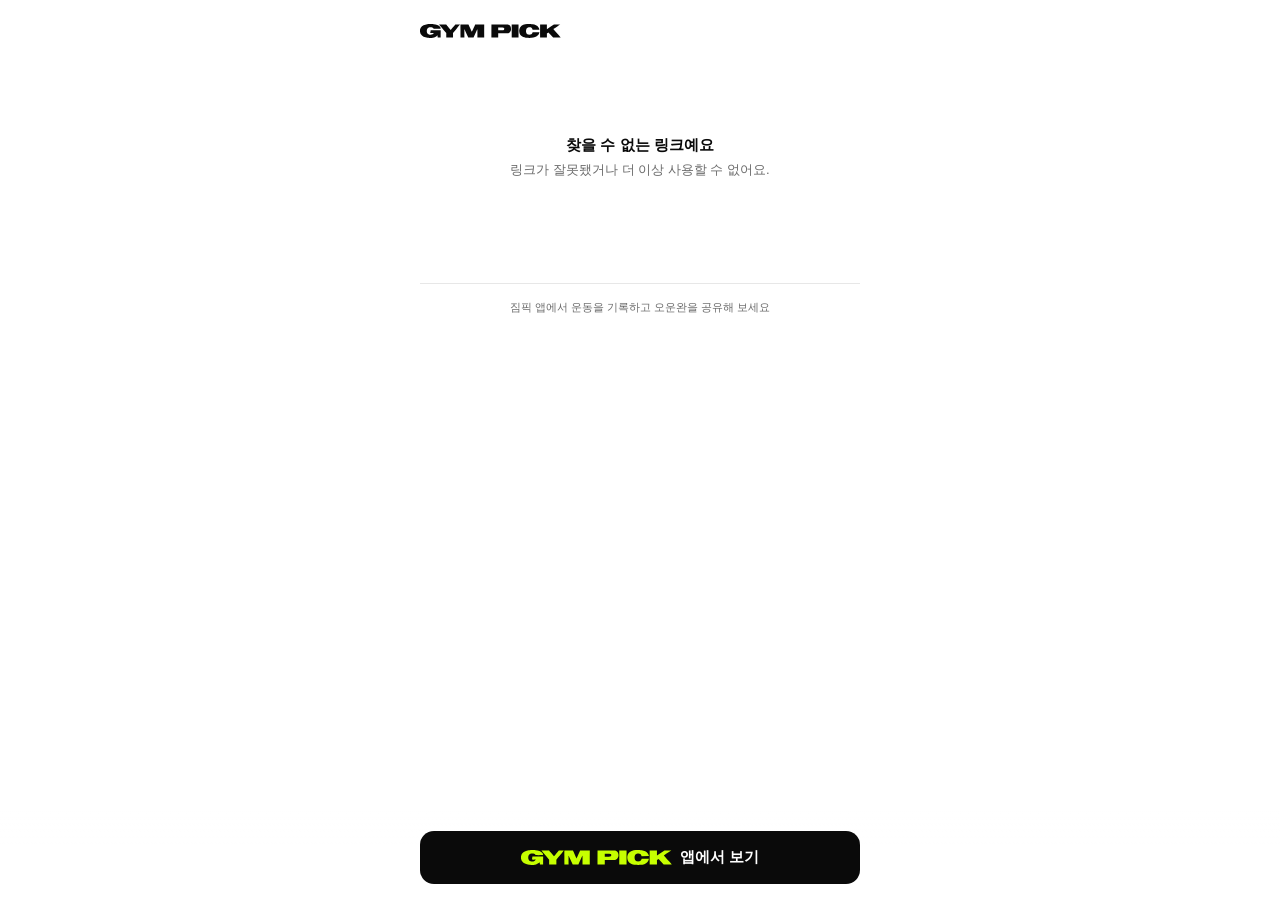
==== journal.html @ ba761a90 "웹: 유저 운동일지 공유 페이지 /u/{코드} 추가 Co-Authored-By: Claude Opus 5.5 <noreply@anthropic.com> Claude-Session:" ====
<!doctype html>
<html lang="ko">
  <head>
    <meta charset="UTF-8" />
    <meta name="viewport" content="width=device-width, initial-scale=1.0, viewport-fit=cover" />
    <title>짐픽 운동일지 | GymPick</title>
    <meta name="description" content="짐픽에서 운동일지와 오운완 기록을 확인해 보세요" />
    <meta property="og:title" content="짐픽 운동일지 | GymPick" />
    <meta property="og:description" content="짐픽에서 운동일지와 오운완 기록을 확인해 보세요" />
    <meta property="og:type" content="website" />
    <meta property="og:image" content="/og-image.png" />
    <link rel="stylesheet" href="/styles.css" />
    <link rel="stylesheet" href="/journal.css" />
  </head>
  <body>
    <div id="root">
      <div class="state">
        <p>불러오는 중...</p>
      </div>
    </div>
    <div id="store-cta-bar"></div>
    <script type="module" src="/journal.js"></script>
  </body>
</html>
---- styles.css ----
/* GymPick 웹 폴백 페이지 — 앱과 동일한 톤(미니멀, 흰 배경, 정보 중심, 모바일 기준)
   브랜드 컬러: #0A0A0A(블랙) + #C6FF00(라임그린) */

:root {
  --ink: #0a0a0a;
  --ink-sub: #6b6b6b;
  --line: #e7e7e7;
  --lime: #c6ff00;
  --bg: #ffffff;
}

* {
  box-sizing: border-box;
}

html,
body {
  margin: 0;
  padding: 0;
  background: var(--bg);
  color: var(--ink);
  font-family: 'Pretendard', -apple-system, BlinkMacSystemFont, 'Apple SD Gothic Neo',
    'Segoe UI', sans-serif;
  -webkit-font-smoothing: antialiased;
}

#root {
  max-width: 480px;
  margin: 0 auto;
  padding: 24px 20px 120px;
  min-height: 100vh;
}

/* ── 헤더 ───────────────────────────────────────────── */

.gym-header {
  padding-bottom: 20px;
  border-bottom: 1px solid var(--line);
  margin-bottom: 24px;
}

.wordmark-logo {
  display: block;
  height: 14px;
  width: auto;
  margin: 0 0 14px;
}

/* GYMPICK 로고 + 안내 문구를 한 줄에 배치 */
.brand-line {
  display: flex;
  align-items: center;
  gap: 6px;
  margin: 0 0 14px;
}

.brand-line .wordmark-logo {
  margin: 0;
}

.brand-line-text {
  font-size: 12px;
  font-weight: 500;
  color: var(--ink-sub);
  white-space: nowrap;
}

.gym-header h1 {
  font-size: 22px;
  font-weight: 700;
  margin: 0 0 4px;
  line-height: 1.3;
}

.gym-location {
  font-size: 13px;
  color: var(--ink-sub);
  margin: 0;
}

.gym-total-row {
  margin-top: 10px;
}

.gym-total {
  font-size: 13px;
  color: var(--ink);
  margin: 0 0 10px;
  font-weight: 600;
}

.gym-disclaimer {
  font-size: 11px;
  color: var(--ink-sub);
  margin: 10px 0 0;
}

.brand-logo-row {
  display: flex;
  flex-wrap: wrap;
  gap: 8px;
}

.brand-logo-chip {
  flex: none;
  width: 40px;
  height: 40px;
  border-radius: 10px;
  border: 1px solid var(--line);
  background: #fff;
  display: flex;
  align-items: center;
  justify-content: center;
  overflow: hidden;
  cursor: pointer;
  -webkit-tap-highlight-color: transparent;
}

.brand-logo-chip img {
  width: 100%;
  height: 100%;
  object-fit: contain;
  padding: 5px;
}

/* 하단 고정 앱스토어 연결 바 — 항상 화면 하단에 표시되어, 콘텐츠를 끝까지
   스크롤해도 그 아래로 더 스크롤되지 않고 버튼이 그 자리에 고정되어 보인다. */
#store-cta-bar {
  position: fixed;
  left: 0;
  right: 0;
  bottom: 0;
  z-index: 50;
  display: flex;
  justify-content: center;
  background: linear-gradient(to top, var(--bg) 60%, rgba(255, 255, 255, 0));
  padding: 20px 20px calc(16px + env(safe-area-inset-bottom));
}

.store-cta {
  display: flex;
  align-items: center;
  justify-content: center;
  gap: 8px;
  width: 100%;
  max-width: 440px;
  padding: 17px 20px;
  border-radius: 14px;
  background: var(--ink);
  color: var(--bg);
  font-size: 15px;
  font-weight: 700;
  text-align: center;
  text-decoration: none;
}

.store-cta-logo {
  display: block;
  height: 15px;
  width: auto;
}

/* ── 부위별 바로가기 버튼 ───────────────────────────────── */
/* 부위 섹션들 바로 위에 위치, 가로로 스크롤 가능한 한 줄의 알약형 버튼.
   탭하면 app.js에서 해당 부위 섹션(#muscle-section-*)으로 스무스 스크롤. */

.muscle-filter-row {
  display: flex;
  gap: 8px;
  overflow-x: auto;
  margin: 0 0 22px;
  padding-bottom: 2px;
  -webkit-overflow-scrolling: touch;
  scrollbar-width: none;
}

.muscle-filter-row::-webkit-scrollbar {
  display: none;
}

.muscle-filter-btn {
  flex: none;
  padding: 8px 14px;
  border-radius: 999px;
  border: 1px solid var(--line);
  background: #fff;
  color: var(--ink);
  font-size: 13px;
  font-weight: 700;
  letter-spacing: 0.02em;
  white-space: nowrap;
  cursor: pointer;
  -webkit-tap-highlight-color: transparent;
}

.muscle-filter-btn:active {
  background: #f0f0f0;
}

/* ── 부위 섹션 ──────────────────────────────────────── */

.muscle-section {
  margin-bottom: 28px;
}

.muscle-title {
  font-size: 13px;
  font-weight: 800;
  letter-spacing: 0.06em;
  color: var(--ink);
  display: flex;
  align-items: center;
  gap: 6px;
  margin: 0 0 12px;
}

.muscle-count {
  font-size: 12px;
  font-weight: 500;
  color: var(--ink-sub);
}

.machine-list {
  list-style: none;
  margin: 0;
  padding: 0;
  display: flex;
  flex-direction: column;
  gap: 10px;
}

.machine-card {
  display: flex;
  align-items: center;
  gap: 12px;
  padding: 10px;
  border: 1px solid var(--line);
  border-radius: 12px;
  cursor: pointer;
  -webkit-tap-highlight-color: transparent;
}

.machine-card:active {
  background: #fafafa;
}

.machine-card:focus-visible {
  outline: 2px solid var(--ink);
  outline-offset: 2px;
}

.machine-thumb {
  width: 52px;
  height: 52px;
  flex: none;
  border-radius: 8px;
  background: #f4f4f4;
  overflow: hidden;
  display: flex;
  align-items: center;
  justify-content: center;
}

.machine-thumb img {
  width: 100%;
  height: 100%;
  object-fit: contain;
}

.machine-thumb--empty {
  background: #f4f4f4;
}

.machine-info {
  min-width: 0;
  flex: 1;
}

.machine-name {
  font-size: 14px;
  font-weight: 600;
  margin: 0 0 2px;
  white-space: nowrap;
  overflow: hidden;
  text-overflow: ellipsis;
}

.machine-brand-row {
  display: flex;
  align-items: center;
  gap: 4px;
  margin: 0 0 6px;
}

.machine-brand-logo {
  width: 14px;
  height: 14px;
  object-fit: contain;
  flex: none;
}

.machine-brand {
  font-size: 12px;
  color: var(--ink-sub);
  margin: 0;
}

.machine-brand-row--clickable {
  cursor: pointer;
  -webkit-tap-highlight-color: transparent;
  margin: 0 -4px 6px;
  padding: 2px 4px;
  border-radius: 6px;
  width: fit-content;
}

.machine-brand-row--clickable:active {
  background: #f0f0f0;
}

.badge-row {
  display: flex;
  flex-wrap: wrap;
  gap: 4px;
}

.badge {
  font-size: 10px;
  font-weight: 700;
  letter-spacing: 0.02em;
  background: var(--lime);
  color: var(--ink);
  padding: 2px 6px;
  border-radius: 999px;
}

/* ── 상태 화면 (로딩/에러/빈 상태) ─────────────────────── */

.state {
  padding: 80px 12px;
  text-align: center;
  color: var(--ink-sub);
}

.state-title {
  font-size: 15px;
  font-weight: 700;
  color: var(--ink);
  margin: 0 0 6px;
}

.state-sub {
  font-size: 13px;
  margin: 0;
}

.spinner {
  width: 22px;
  height: 22px;
  margin: 0 auto 14px;
  border-radius: 50%;
  border: 3px solid var(--line);
  border-top-color: var(--ink);
  animation: spin 0.8s linear infinite;
}

@keyframes spin {
  to {
    transform: rotate(360deg);
  }
}

/* ── 푸터 ───────────────────────────────────────────── */

.page-footer {
  margin-top: 12px;
  padding-top: 16px;
  border-top: 1px solid var(--line);
  text-align: center;
}

.page-footer p {
  font-size: 11px;
  color: var(--ink-sub);
  margin: 0;
}

/* ── 머신 상세보기 유도 모달 (바텀시트) ─────────────────── */

.app-modal-overlay {
  position: fixed;
  inset: 0;
  z-index: 100;
  display: flex;
  align-items: flex-end;
  background: rgba(10, 10, 10, 0.5);
  opacity: 0;
  transition: opacity 0.2s ease;
}

.app-modal-overlay[hidden] {
  display: none;
}

.app-modal-overlay--open {
  opacity: 1;
}

.app-modal-sheet {
  position: relative;
  width: 100%;
  max-width: 480px;
  margin: 0 auto;
  background: var(--bg);
  border-radius: 20px 20px 0 0;
  padding: 34px 24px calc(28px + env(safe-area-inset-bottom));
  text-align: center;
  transform: translateY(100%);
  transition: transform 0.25s ease;
}

.app-modal-overlay--open .app-modal-sheet {
  transform: translateY(0);
}

.app-modal-close {
  position: absolute;
  top: 10px;
  right: 10px;
  width: 34px;
  height: 34px;
  border: none;
  background: transparent;
  font-size: 22px;
  line-height: 1;
  color: var(--ink-sub);
  cursor: pointer;
}

.app-modal-machine-row {
  display: flex;
  align-items: center;
  gap: 14px;
  text-align: left;
  margin: 0 0 22px;
}

.app-modal-machine-thumb {
  width: 64px;
  height: 64px;
  flex: none;
  border-radius: 12px;
  background: #f4f4f4;
  overflow: hidden;
  display: flex;
  align-items: center;
  justify-content: center;
}

.app-modal-machine-thumb img {
  width: 100%;
  height: 100%;
  object-fit: contain;
}

.app-modal-machine-thumb--empty {
  background: #f4f4f4;
}

.app-modal-machine-info {
  flex: 1;
  min-width: 0;
}

.app-modal-machine {
  font-size: 16px;
  font-weight: 700;
  margin: 0 0 6px;
}

.app-modal-machine-brand-row {
  display: flex;
  align-items: center;
  gap: 7px;
}

.app-modal-machine-brand-logo {
  width: 24px;
  height: 24px;
  object-fit: contain;
  flex: none;
}

.app-modal-machine-brand {
  font-size: 13px;
  color: var(--ink-sub);
  margin: 0;
}

.app-modal-desc {
  font-size: 13px;
  color: var(--ink-sub);
  line-height: 1.5;
  margin: 0 0 24px;
}

.app-modal-cta {
  display: flex;
  align-items: center;
  justify-content: center;
  gap: 8px;
  padding: 16px 20px;
  border-radius: 14px;
  background: var(--ink);
  color: var(--bg);
  font-size: 15px;
  font-weight: 700;
  text-decoration: none;
}

.app-modal-cta-logo {
  display: block;
  height: 15px;
  width: auto;
}

/* ── 머신 상세보기 화면 ─────────────────────────────────── */

.detail-screen {
  position: relative;
  padding-top: 46px;
}

.detail-close {
  position: absolute;
  top: 0;
  right: 0;
  width: 34px;
  height: 34px;
  border: none;
  background: transparent;
  font-size: 24px;
  line-height: 1;
  color: var(--ink-sub);
  cursor: pointer;
}

.detail-close:active {
  color: var(--ink);
}

.detail-thumb {
  width: 100%;
  aspect-ratio: 1 / 1;
  max-height: 320px;
  border-radius: 16px;
  background: #f4f4f4;
  display: flex;
  align-items: center;
  justify-content: center;
  overflow: hidden;
  margin-bottom: 20px;
}

.detail-thumb img {
  width: 100%;
  height: 100%;
  object-fit: contain;
}

.detail-thumb--empty {
  background: #f4f4f4;
}

.detail-name {
  font-size: 20px;
  font-weight: 700;
  margin: 0 0 8px;
  line-height: 1.3;
}

.detail-brand-row {
  display: flex;
  align-items: center;
  gap: 6px;
  margin: 0 0 16px;
}

.detail-brand-row--clickable {
  cursor: pointer;
  -webkit-tap-highlight-color: transparent;
  margin: 0 -4px 16px;
  padding: 2px 4px;
  border-radius: 8px;
  width: fit-content;
}

.detail-brand-row--clickable:active {
  background: #f0f0f0;
}

.detail-brand-logo {
  width: 32px;
  height: 32px;
  object-fit: contain;
  flex: none;
}

.detail-brand {
  font-size: 13px;
  color: var(--ink-sub);
  font-weight: 500;
}

.detail-screen .badge-row {
  margin-bottom: 28px;
}

/* 잠금(paywall) 섹션 — 실제 콘텐츠 없이 블러 처리된 자리표시자 위에
   자물쇠 아이콘과 안내문구, "앱에서 확인하기" 버튼을 올려 보여준다. */

.locked-section {
  margin-bottom: 16px;
  cursor: pointer;
  -webkit-tap-highlight-color: transparent;
}

.locked-title {
  font-size: 14px;
  font-weight: 800;
  margin: 0 0 10px;
}

.locked-body {
  position: relative;
  border: 1px solid var(--line);
  border-radius: 14px;
  overflow: hidden;
  padding: 20px;
  min-height: 120px;
}

.locked-blur {
  display: flex;
  flex-direction: column;
  gap: 10px;
  filter: blur(6px);
  opacity: 0.6;
}

.locked-blur-line {
  display: block;
  height: 12px;
  border-radius: 6px;
  background: #e7e7e7;
  width: 100%;
}

.locked-blur-line--short {
  width: 60%;
}

.locked-overlay {
  position: absolute;
  inset: 0;
  display: flex;
  flex-direction: column;
  align-items: center;
  justify-content: center;
  text-align: center;
  padding: 16px;
  gap: 8px;
  background: rgba(255, 255, 255, 0.72);
}

.locked-icon {
  font-size: 20px;
}

.locked-desc {
  font-size: 12px;
  color: var(--ink-sub);
  line-height: 1.5;
  margin: 0;
}

/* ── 제조사(브랜드) 머신 목록 잠금 화면 ─────────────────── */
/* 헤더의 브랜드 로고 칩, 머신 카드의 브랜드명을 탭하면 이동하는 화면.
   전체 화면을 블러 처리하고 중앙에 잠금 안내를 띄운다. */

.brand-screen {
  position: relative;
  padding-top: 46px;
  min-height: calc(100vh - 40px);
  display: flex;
  flex-direction: column;
}

.brand-screen-body {
  position: relative;
  flex: 1;
  min-height: 420px;
  border-radius: 16px;
  overflow: hidden;
}

.brand-blur {
  position: absolute;
  inset: 0;
  display: grid;
  grid-template-columns: 1fr 1fr;
  gap: 12px;
  padding: 4px;
  filter: blur(10px);
  opacity: 0.55;
}

.brand-blur-card {
  display: block;
  border-radius: 14px;
  background: #ebebeb;
  aspect-ratio: 3 / 4;
}

.brand-screen-overlay {
  position: absolute;
  inset: 0;
  display: flex;
  flex-direction: column;
  align-items: center;
  justify-content: center;
  text-align: center;
  gap: 14px;
  padding: 24px;
  background: rgba(255, 255, 255, 0.78);
}

.brand-screen-logo-wrap {
  width: 72px;
  height: 72px;
  border-radius: 18px;
  border: 1px solid var(--line);
  background: #fff;
  display: flex;
  align-items: center;
  justify-content: center;
  overflow: hidden;
}

.brand-screen-logo {
  width: 100%;
  height: 100%;
  object-fit: contain;
  padding: 10px;
}

.brand-screen-desc {
  font-size: 14px;
  font-weight: 600;
  color: var(--ink);
  line-height: 1.6;
  margin: 0;
  max-width: 260px;
}
---- journal.css ----
/* 유저 운동일지 공유 페이지(/u/:code) 전용 스타일 — 공통 톤은 styles.css */

.jn-logo .wordmark-logo {
  margin: 0 0 18px;
}

.jn-header {
  padding-bottom: 20px;
  border-bottom: 1px solid var(--line);
  margin-bottom: 20px;
}

.jn-profile {
  display: flex;
  align-items: center;
  gap: 12px;
}

.jn-avatar {
  flex: none;
  width: 56px;
  height: 56px;
  border-radius: 50%;
  overflow: hidden;
  background: #f0f0f0;
  color: #b5b5b5;
  display: flex;
  align-items: center;
  justify-content: center;
}

.jn-avatar img {
  width: 100%;
  height: 100%;
  object-fit: cover;
  display: block;
}

.jn-avatar svg {
  display: none;
  width: 32px;
  height: 32px;
}

.jn-avatar--empty svg {
  display: block;
}

.jn-profile-text {
  min-width: 0;
}

.jn-nick {
  font-size: 20px;
  font-weight: 700;
  margin: 0 0 2px;
  line-height: 1.3;
  overflow: hidden;
  text-overflow: ellipsis;
  white-space: nowrap;
}

.jn-sub {
  font-size: 12px;
  color: var(--ink-sub);
  margin: 0;
}

.jn-state-icon {
  width: 40px;
  height: 40px;
  margin: 0 auto 12px;
  color: var(--ink);
}

.jn-state-icon svg {
  width: 100%;
  height: 100%;
}

/* ── 주별 줄 ───────────────────────────────────────── */

.jn-week {
  margin-bottom: 18px;
}

.jn-week-head {
  display: flex;
  align-items: baseline;
  gap: 10px;
  margin: 0 0 8px;
  font-size: 14px;
  font-weight: 700;
}

.jn-week-range {
  font-size: 12px;
  font-weight: 500;
  color: var(--ink-sub);
}

/* 한 화면에 약 3.5칸: (전체 폭 - 간격 3칸) / 3.5 */
.jn-row {
  display: flex;
  gap: 3px;
  overflow-x: auto;
  -webkit-overflow-scrolling: touch;
  scrollbar-width: none;
}

.jn-row::-webkit-scrollbar {
  display: none;
}

.jn-cell {
  flex: 0 0 calc((100% - 9px) / 3.5);
  aspect-ratio: 3 / 4;
  border-radius: 10px;
  overflow: hidden;
  background: #f4f4f4;
  border: 2px solid transparent;
  display: flex;
  flex-direction: column;
  align-items: center;
  justify-content: center;
  gap: 2px;
  color: #b0b0b0;
  padding: 0;
  font: inherit;
}

.jn-cell--photo {
  cursor: pointer;
  background: #eee;
  -webkit-tap-highlight-color: transparent;
}

.jn-cell--photo img {
  width: 100%;
  height: 100%;
  object-fit: cover;
  display: block;
}

.jn-cell-num {
  font-size: 18px;
  font-weight: 700;
}

.jn-cell-wd {
  font-size: 11px;
  font-weight: 500;
}

.jn-cell--today {
  border-color: var(--lime);
}

.jn-cell--future {
  opacity: 0.4;
}

.jn-footer {
  margin-top: 24px;
}
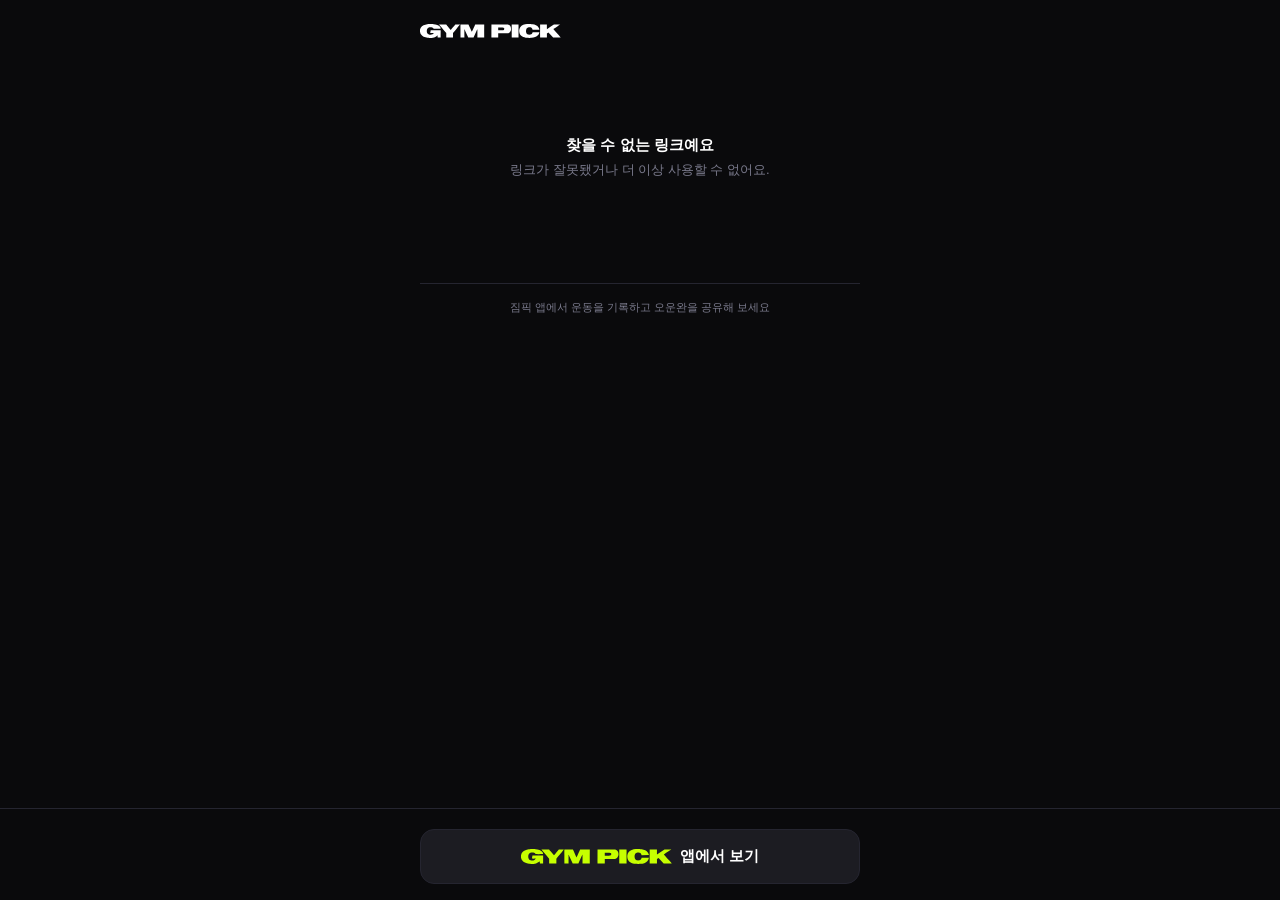
==== commit 037da4ee: "웹: 운동일지 공유 페이지를 앱과 같은 어두운 테마로 Co-Authored-By: Claude Opus 5.5 <noreply@anthropic.com> Claude-Session" ====
--- a/journal.html
+++ b/journal.html
@@ -3,6 +3,8 @@
   <head>
     <meta charset="UTF-8" />
     <meta name="viewport" content="width=device-width, initial-scale=1.0, viewport-fit=cover" />
+    <meta name="theme-color" content="#0a0a0c" />
+    <meta name="color-scheme" content="dark" />
     <title>짐픽 운동일지 | GymPick</title>
     <meta name="description" content="짐픽에서 운동일지와 오운완 기록을 확인해 보세요" />
     <meta property="og:title" content="짐픽 운동일지 | GymPick" />
--- a/journal.css
+++ b/journal.css
@@ -163,3 +163,168 @@
 .jn-footer {
   margin-top: 24px;
 }
+
+/* ══ 2026-11-16: 앱과 같은 어두운 테마 ══════════════════════════════════
+   journal.css는 /u/:code 페이지에서만 불러오므로, 여기서 공용 변수(styles.css)를
+   다시 정의해도 헬스장 페이지에는 영향이 없다. ounwan.js가 주입하는 상세 보기
+   스타일(.ow-*)은 뒤에 붙으므로 `body .ow-*`로 우선순위를 높여 덮어쓴다. */
+
+:root {
+  --ink: #ffffff;
+  --ink-sub: #7a7a8c;
+  --line: #252530;
+  --lime: #c8ff57;
+  --bg: #0a0a0c;
+  --jn-surface: #131316;
+  --jn-surface-high: #1c1c22;
+  --jn-dim: #3a3a4a;
+  color-scheme: dark;
+}
+
+html,
+body {
+  background: #0a0a0c;
+  color: #ffffff;
+}
+
+/* 상단 로고: 검은 로고 → 흰색 */
+.jn-logo .wordmark-logo path {
+  fill: #ffffff;
+}
+
+.jn-nick,
+.jn-week-head,
+.jn-week-no {
+  color: #ffffff;
+}
+
+.jn-sub,
+.jn-week-range {
+  color: #7a7a8c;
+}
+
+.jn-avatar {
+  background: var(--jn-surface-high);
+  color: #7a7a8c;
+}
+
+.jn-state-icon {
+  color: #ffffff;
+}
+
+/* 날짜 칸 */
+.jn-cell {
+  background: var(--jn-surface);
+  color: var(--jn-dim);
+}
+
+.jn-cell--photo {
+  background: var(--jn-surface-high);
+}
+
+.jn-cell--today {
+  border-color: #c8ff57;
+}
+
+/* 하단 앱 설치 영역 — 흰 그라데이션 대신 화면 배경 + 위 경계선 */
+#store-cta-bar {
+  background: #0a0a0c;
+  border-top: 1px solid #252530;
+}
+
+/* 설치 버튼: 어두운 배경에서도 보이도록 한 단계 밝은 면 + 테두리, 글자 흰색 (로고는 라임 그대로) */
+.store-cta {
+  background: var(--jn-surface-high);
+  color: #ffffff;
+  border: 1px solid #252530;
+}
+
+/* ── 사진 상세 보기 (ounwan.js 모달) ─────────────────────── */
+
+body .ow-modal {
+  background: rgba(0, 0, 0, 0.7);
+  display: flex;
+  flex-direction: column;
+}
+
+/* 넓은 화면에서는 가운데 480px만 창으로, 양옆은 어두운 막 */
+body .ow-modal > * {
+  flex-shrink: 0;
+  width: 100%;
+  max-width: 480px;
+  margin-left: auto;
+  margin-right: auto;
+  background: var(--jn-surface);
+}
+
+body .ow-modal > .ow-body {
+  flex: 1 0 auto;
+}
+
+body .ow-modal-head {
+  background: var(--jn-surface);
+  border-bottom-color: #252530;
+}
+
+body .ow-nick,
+body .ow-routine-title,
+body .ow-stat-val,
+body .ow-card-gym,
+body .ow-row-name,
+body .ow-card-foot {
+  color: #ffffff;
+}
+
+body .ow-gym,
+body .ow-close,
+body .ow-stat-lab,
+body .ow-card-date,
+body .ow-row-brand,
+body .ow-loading {
+  color: #7a7a8c;
+}
+
+body .ow-row-set {
+  color: #ffffff;
+}
+
+body .ow-gym-link {
+  color: #c8ff57;
+}
+
+body .ow-photo {
+  background: var(--jn-surface-high);
+}
+
+body .ow-stats {
+  background: var(--jn-surface-high);
+}
+
+body .ow-stat + .ow-stat {
+  border-left-color: #252530;
+}
+
+body .ow-chip {
+  background: #c8ff57;
+  color: #0a0a0c;
+}
+
+/* 루틴 카드 — 오운완 글자색(인라인 border/badge 색)은 어두운 배경에서 안 보일 수 있어 앱 색으로 고정 */
+body .ow-card {
+  background: var(--jn-surface-high);
+  border-color: #252530 !important;
+}
+
+body .ow-card-badge {
+  background: #c8ff57 !important;
+  color: #0a0a0c;
+}
+
+body .ow-divider {
+  background: #252530;
+}
+
+/* 머신 사진은 흰 배경 이미지라 칸만 둥글게 두고 테두리만 어둡게 */
+body .ow-row-img {
+  border-color: #252530;
+}
